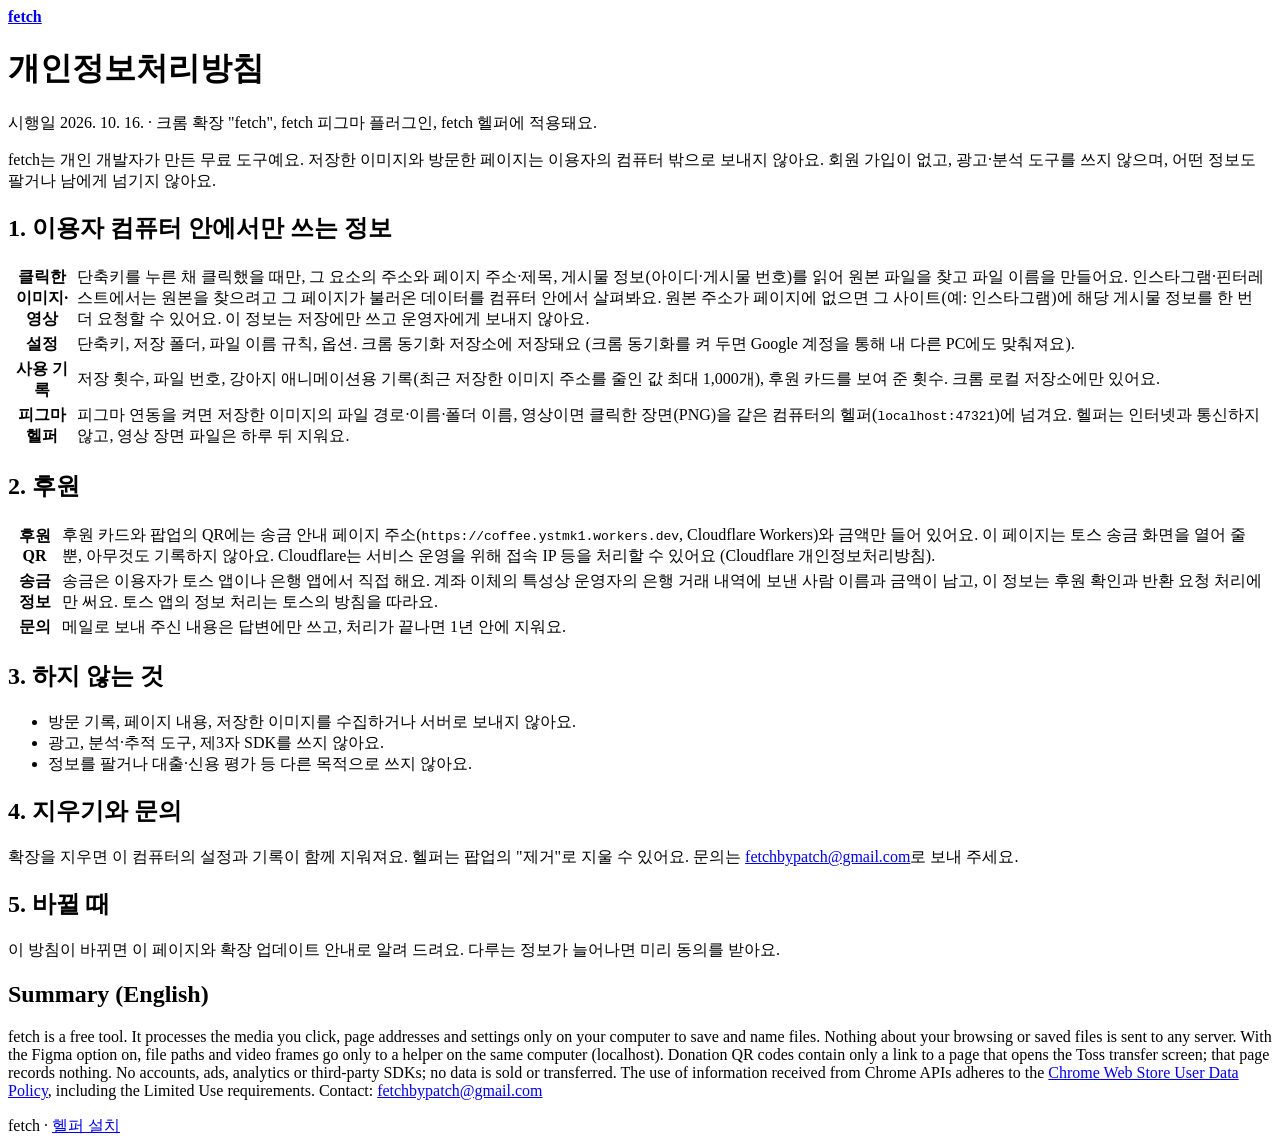
==== public/privacy/index.html @ 03fe365f "Serve the fetch website (helper install, privacy) and match the dog to the icon - public/ holds fetc" ====
<!doctype html>
<html lang="ko">
<head>
<meta charset="utf-8">
<meta name="viewport" content="width=device-width, initial-scale=1">
<title>fetch 개인정보처리방침</title>
<link rel="icon" href="/icon.png">
<link rel="stylesheet" href="/style.css">
</head>
<body>
<main>
  <a class="brand" href="/"><img src="/icon.png" alt=""><b>fetch</b></a>
  <h1>개인정보처리방침</h1>
  <p class="small">시행일 2026. 10. 16. · 크롬 확장 "fetch", fetch 피그마 플러그인, fetch 헬퍼에 적용돼요.</p>

  <p class="lead">fetch는 개인 개발자가 만든 무료 도구예요. 저장한 이미지와 방문한 페이지는 이용자의 컴퓨터 밖으로 보내지 않아요.
    회원 가입이 없고, 광고·분석 도구를 쓰지 않으며, 어떤 정보도 팔거나 남에게 넘기지 않아요.</p>

  <h2>1. 이용자 컴퓨터 안에서만 쓰는 정보</h2>
  <table>
    <tr><th>클릭한 이미지·영상</th><td>단축키를 누른 채 클릭했을 때만, 그 요소의 주소와 페이지 주소·제목, 게시물 정보(아이디·게시물 번호)를 읽어 원본 파일을 찾고 파일 이름을 만들어요. 인스타그램·핀터레스트에서는 원본을 찾으려고 그 페이지가 불러온 데이터를 컴퓨터 안에서 살펴봐요. 원본 주소가 페이지에 없으면 그 사이트(예: 인스타그램)에 해당 게시물 정보를 한 번 더 요청할 수 있어요. 이 정보는 저장에만 쓰고 운영자에게 보내지 않아요.</td></tr>
    <tr><th>설정</th><td>단축키, 저장 폴더, 파일 이름 규칙, 옵션. 크롬 동기화 저장소에 저장돼요 (크롬 동기화를 켜 두면 Google 계정을 통해 내 다른 PC에도 맞춰져요).</td></tr>
    <tr><th>사용 기록</th><td>저장 횟수, 파일 번호, 강아지 애니메이션용 기록(최근 저장한 이미지 주소를 줄인 값 최대 1,000개), 후원 카드를 보여 준 횟수. 크롬 로컬 저장소에만 있어요.</td></tr>
    <tr><th>피그마 헬퍼</th><td>피그마 연동을 켜면 저장한 이미지의 파일 경로·이름·폴더 이름, 영상이면 클릭한 장면(PNG)을 같은 컴퓨터의 헬퍼(<code>localhost:47321</code>)에 넘겨요. 헬퍼는 인터넷과 통신하지 않고, 영상 장면 파일은 하루 뒤 지워요.</td></tr>
  </table>

  <h2>2. 후원</h2>
  <table>
    <tr><th>후원 QR</th><td>후원 카드와 팝업의 QR에는 송금 안내 페이지 주소(<code>https://coffee.ystmk1.workers.dev</code>, Cloudflare Workers)와 금액만 들어 있어요. 이 페이지는 토스 송금 화면을 열어 줄 뿐, 아무것도 기록하지 않아요. Cloudflare는 서비스 운영을 위해 접속 IP 등을 처리할 수 있어요 (Cloudflare 개인정보처리방침).</td></tr>
    <tr><th>송금 정보</th><td>송금은 이용자가 토스 앱이나 은행 앱에서 직접 해요. 계좌 이체의 특성상 운영자의 은행 거래 내역에 보낸 사람 이름과 금액이 남고, 이 정보는 후원 확인과 반환 요청 처리에만 써요. 토스 앱의 정보 처리는 토스의 방침을 따라요.</td></tr>
    <tr><th>문의</th><td>메일로 보내 주신 내용은 답변에만 쓰고, 처리가 끝나면 1년 안에 지워요.</td></tr>
  </table>

  <h2>3. 하지 않는 것</h2>
  <ul class="check">
    <li>방문 기록, 페이지 내용, 저장한 이미지를 수집하거나 서버로 보내지 않아요.</li>
    <li>광고, 분석·추적 도구, 제3자 SDK를 쓰지 않아요.</li>
    <li>정보를 팔거나 대출·신용 평가 등 다른 목적으로 쓰지 않아요.</li>
  </ul>

  <h2>4. 지우기와 문의</h2>
  <p>확장을 지우면 이 컴퓨터의 설정과 기록이 함께 지워져요. 헬퍼는 팝업의 "제거"로 지울 수 있어요. 문의는 <a href="mailto:fetchbypatch@gmail.com">fetchbypatch@gmail.com</a>로 보내 주세요.</p>

  <h2>5. 바뀔 때</h2>
  <p>이 방침이 바뀌면 이 페이지와 확장 업데이트 안내로 알려 드려요. 다루는 정보가 늘어나면 미리 동의를 받아요.</p>

  <h2 lang="en">Summary (English)</h2>
  <p lang="en">fetch is a free tool. It processes the media you click, page addresses and settings only on your computer to save and name files. Nothing about your browsing or saved files is sent to any server. With the Figma option on, file paths and video frames go only to a helper on the same computer (localhost). Donation QR codes contain only a link to a page that opens the Toss transfer screen; that page records nothing. No accounts, ads, analytics or third-party SDKs; no data is sold or transferred.
    The use of information received from Chrome APIs adheres to the <a href="https://developer.chrome.com/docs/webstore/program-policies/user-data-faq">Chrome Web Store User Data Policy</a>, including the Limited Use requirements. Contact: <a href="mailto:fetchbypatch@gmail.com">fetchbypatch@gmail.com</a></p>

  <footer>fetch · <a href="/helper/">헬퍼 설치</a></footer>
</main>
</body>
</html>
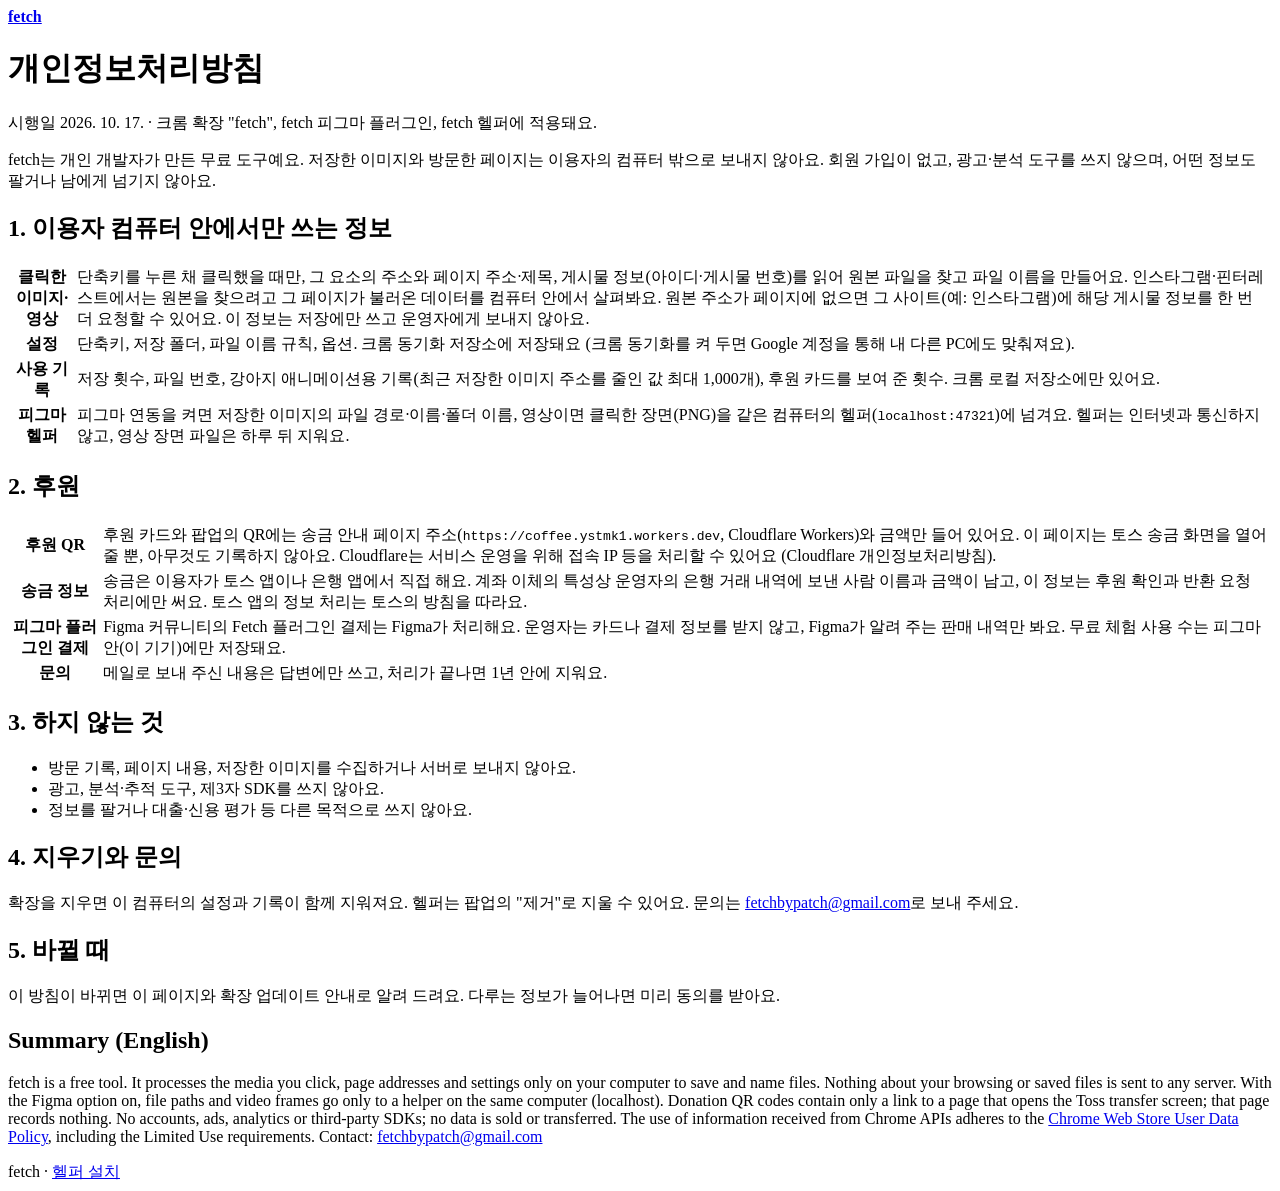
==== commit 303e7095: "Privacy policy: Figma handles the plugin's payments Co-Authored-By: Claude Opus 5.5 <noreply@anthrop" ====
--- a/public/privacy/index.html
+++ b/public/privacy/index.html
@@ -11,7 +11,7 @@
 <main>
   <a class="brand" href="/"><img src="/icon.png" alt=""><b>fetch</b></a>
   <h1>개인정보처리방침</h1>
-  <p class="small">시행일 2026. 10. 16. · 크롬 확장 "fetch", fetch 피그마 플러그인, fetch 헬퍼에 적용돼요.</p>
+  <p class="small">시행일 2026. 10. 17. · 크롬 확장 "fetch", fetch 피그마 플러그인, fetch 헬퍼에 적용돼요.</p>
 
   <p class="lead">fetch는 개인 개발자가 만든 무료 도구예요. 저장한 이미지와 방문한 페이지는 이용자의 컴퓨터 밖으로 보내지 않아요.
     회원 가입이 없고, 광고·분석 도구를 쓰지 않으며, 어떤 정보도 팔거나 남에게 넘기지 않아요.</p>
@@ -28,6 +28,7 @@
   <table>
     <tr><th>후원 QR</th><td>후원 카드와 팝업의 QR에는 송금 안내 페이지 주소(<code>https://coffee.ystmk1.workers.dev</code>, Cloudflare Workers)와 금액만 들어 있어요. 이 페이지는 토스 송금 화면을 열어 줄 뿐, 아무것도 기록하지 않아요. Cloudflare는 서비스 운영을 위해 접속 IP 등을 처리할 수 있어요 (Cloudflare 개인정보처리방침).</td></tr>
     <tr><th>송금 정보</th><td>송금은 이용자가 토스 앱이나 은행 앱에서 직접 해요. 계좌 이체의 특성상 운영자의 은행 거래 내역에 보낸 사람 이름과 금액이 남고, 이 정보는 후원 확인과 반환 요청 처리에만 써요. 토스 앱의 정보 처리는 토스의 방침을 따라요.</td></tr>
+    <tr><th>피그마 플러그인 결제</th><td>Figma 커뮤니티의 Fetch 플러그인 결제는 Figma가 처리해요. 운영자는 카드나 결제 정보를 받지 않고, Figma가 알려 주는 판매 내역만 봐요. 무료 체험 사용 수는 피그마 안(이 기기)에만 저장돼요.</td></tr>
     <tr><th>문의</th><td>메일로 보내 주신 내용은 답변에만 쓰고, 처리가 끝나면 1년 안에 지워요.</td></tr>
   </table>
 
